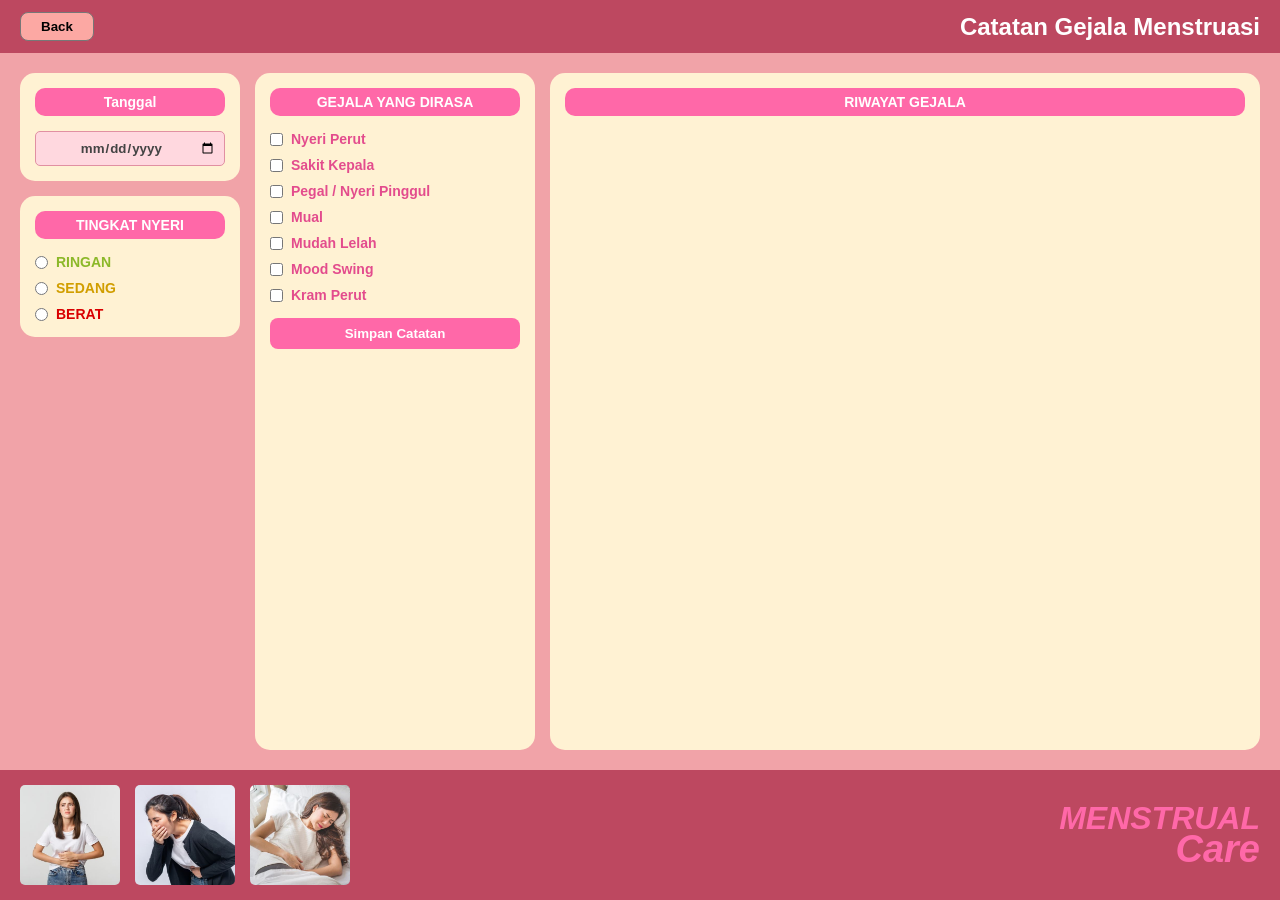
==== index.html @ 1d97ff6e "Create index.html" ====
<!doctype html>
<html lang="id">
  <head>
    <meta charset="UTF-8" />
    <meta http-equiv="refresh" content="0; url=CatatanGejala.html" />
    <title>Redirecting...</title>
  </head>
  <body>
    <p>
      Jika tidak diarahkan secara otomatis,
      <a href="Kesehatan.html">klik di sini</a>.
    </p>
  </body>
</html>
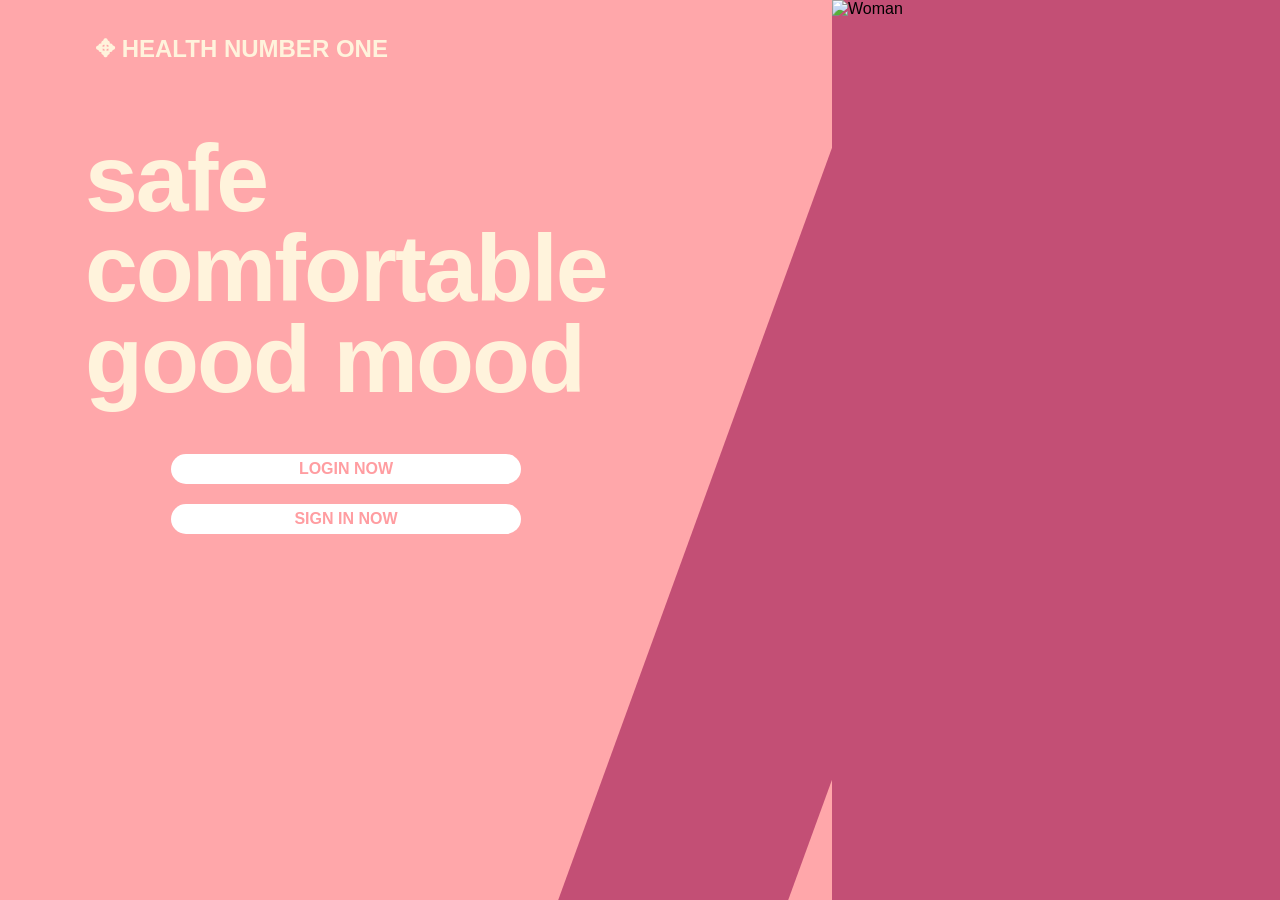
==== commit 7a276122: "Update index.html" ====
--- a/index.html
+++ b/index.html
@@ -2,7 +2,7 @@
 <html lang="id">
   <head>
     <meta charset="UTF-8" />
-    <meta http-equiv="refresh" content="0; url=CatatanGejala.html" />
+    <meta http-equiv="refresh" content="0; url=Kesehatan.html" />
     <title>Redirecting...</title>
   </head>
   <body>
